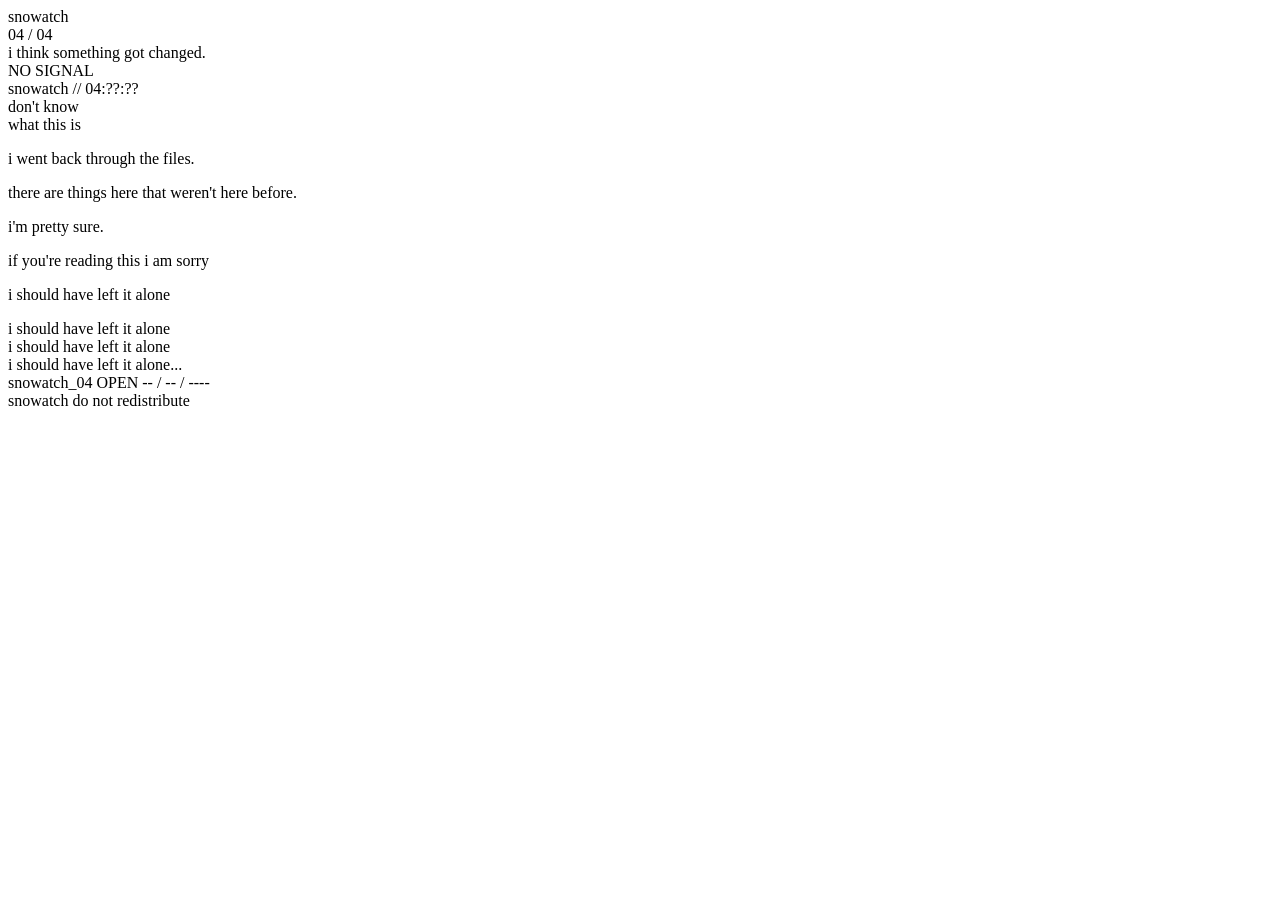
==== deeper.html @ a6eea018 "Update and rename deeper.css to deeper.html" ====
<!DOCTYPE html>
<html lang="en">
<head>
    <meta charset="UTF-8">
    <meta name="viewport" content="width=device-width, initial-scale=1.0">
    <title>snowatch</title>
    <link rel="stylesheet" href="deeper.css">
</head>

<body>

    <div class="noise"></div>

    <header>
        <div class="logo">snowatch</div>
        <div class="page-number">04 / 04</div>
    </header>

    <main>

        <div class="top-line">
            i think something got changed.
        </div>

        <section class="signal">
            <div class="signal-text">NO SIGNAL</div>
            <div class="signal-time">snowatch // 04:??:??</div>
        </section>

        <div class="side-note">
            don't know<br>
            what this is
        </div>

        <section class="writing">
            <p>i went back through the files.</p>
            <p>there are things here that weren't here before.</p>
            <p>i'm pretty sure.</p>
        </section>

        <div class="empty-space"></div>

        <section class="fragment">
            <p>if you're reading this i am sorry</p>
            <p>i should have left it alone</p>

            <div class="repeated">
                i should have left it alone<br>
                i should have left it alone<br>
                i should have left it alone...
            </div>
        </section>

        <div class="file-info">
            <span>snowatch_04</span>
            <span>OPEN</span>
            <span>-- / -- / ----</span>
        </div>

    </main>

    <footer>
        <span>snowatch</span>
        <span>do not redistribute</span>
    </footer>

</body>
</html>
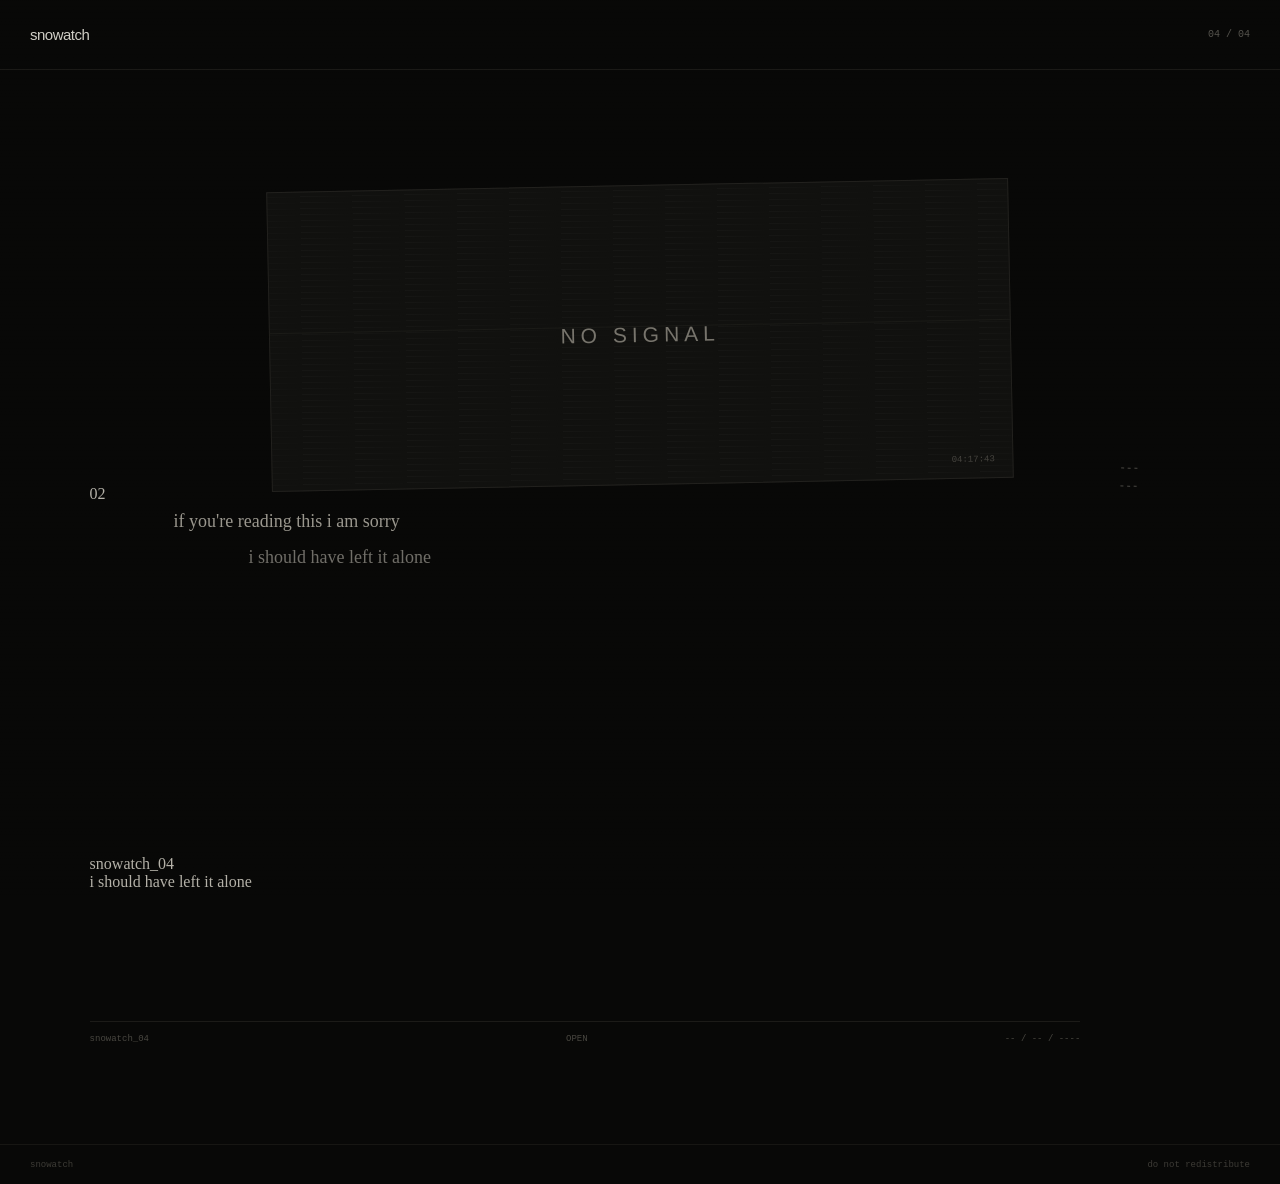
==== commit 103c1e0a: "Update deeper.html" ====
--- a/deeper.html
+++ b/deeper.html
@@ -18,38 +18,32 @@
 
     <main>
 
-        <div class="top-line">
-            i think something got changed.
+        <section class="signal">
+            <div class="signal-text">NO SIGNAL</div>
+            <div class="signal-time">04:17:43</div>
+        </section>
+
+        <div class="small-mark">02</div>
+
+        <div class="side-note">
+            <span>---</span><br>
+            <span>---</span>
         </div>
 
-        <section class="signal">
-            <div class="signal-text">NO SIGNAL</div>
-            <div class="signal-time">snowatch // 04:??:??</div>
-        </section>
-
-        <div class="side-note">
-            don't know<br>
-            what this is
-        </div>
-
-        <section class="writing">
-            <p>i went back through the files.</p>
-            <p>there are things here that weren't here before.</p>
-            <p>i'm pretty sure.</p>
+        <section class="fragment">
+            <p>if you're reading this i am sorry</p>
+            <p class="faded">i should have left it alone</p>
         </section>
 
         <div class="empty-space"></div>
 
-        <section class="fragment">
-            <p>if you're reading this i am sorry</p>
-            <p>i should have left it alone</p>
+        <div class="stray-text">
+            snowatch_04
+        </div>
 
-            <div class="repeated">
-                i should have left it alone<br>
-                i should have left it alone<br>
-                i should have left it alone...
-            </div>
-        </section>
+        <div class="broken-text">
+            i should have left it alone
+        </div>
 
         <div class="file-info">
             <span>snowatch_04</span>
--- a/deeper.css
+++ b/deeper.css
@@ -0,0 +1,382 @@
+* {
+    box-sizing: border-box;
+}
+
+html,
+body {
+    margin: 0;
+    padding: 0;
+    min-height: 100%;
+}
+
+body {
+    background: #080807;
+    color: #b4b1a8;
+    font-family: Georgia, "Times New Roman", serif;
+    overflow-x: hidden;
+}
+
+/* subtle screen noise */
+
+.noise {
+    position: fixed;
+    inset: 0;
+    pointer-events: none;
+    z-index: 20;
+    opacity: 0.07;
+
+    background-image:
+        repeating-linear-gradient(
+            0deg,
+            transparent,
+            transparent 2px,
+            rgba(255,255,255,0.08) 3px
+        );
+}
+
+/* header */
+
+header {
+    height: 70px;
+    padding: 22px 30px;
+
+    display: flex;
+    justify-content: space-between;
+    align-items: center;
+
+    border-bottom: 1px solid #1b1a17;
+}
+
+.logo {
+    font-family: Arial, Helvetica, sans-serif;
+    font-size: 15px;
+    letter-spacing: -0.5px;
+    color: #d0cec6;
+}
+
+.page-number {
+    font-family: monospace;
+    font-size: 10px;
+    color: #55534d;
+}
+
+/* main */
+
+main {
+    position: relative;
+    min-height: calc(100vh - 110px);
+    padding: 45px 7vw 100px;
+}
+
+/* top text */
+
+.top-line {
+    position: relative;
+    margin-left: 9vw;
+
+    font-size: 14px;
+    color: #6f6d66;
+
+    transform: rotate(-0.5deg);
+}
+
+/* monitor */
+
+.signal {
+    position: relative;
+
+    width: 58vw;
+    max-width: 760px;
+    height: 300px;
+
+    margin: 70px auto 0;
+
+    background: #11110f;
+    border: 1px solid #22211e;
+
+    transform: rotate(-1.1deg);
+
+    display: flex;
+    flex-direction: column;
+    justify-content: center;
+    align-items: center;
+
+    overflow: hidden;
+}
+
+.signal::before {
+    content: "";
+    position: absolute;
+    inset: 0;
+
+    background:
+        repeating-linear-gradient(
+            0deg,
+            transparent 0px,
+            transparent 5px,
+            rgba(255,255,255,0.025) 6px
+        );
+}
+
+.signal::after {
+    content: "";
+    position: absolute;
+
+    width: 130%;
+    height: 1px;
+
+    background: #393832;
+
+    left: -15%;
+    top: 47%;
+
+    opacity: 0.25;
+}
+
+.signal-text {
+    position: relative;
+    z-index: 2;
+
+    font-family: Arial, Helvetica, sans-serif;
+    font-size: 21px;
+    letter-spacing: 5px;
+
+    color: #77746c;
+}
+
+.signal-time {
+    position: absolute;
+    z-index: 2;
+
+    right: 18px;
+    bottom: 13px;
+
+    font-family: monospace;
+    font-size: 9px;
+    color: #46443f;
+}
+
+/* side note */
+
+.side-note {
+    position: absolute;
+
+    right: 11vw;
+    top: 390px;
+
+    font-family: monospace;
+    font-size: 11px;
+
+    line-height: 1.6;
+
+    color: #55534e;
+
+    transform: rotate(2deg);
+}
+
+/* writing */
+
+.writing {
+    margin-top: 110px;
+    margin-left: 17vw;
+
+    max-width: 430px;
+
+    font-size: 17px;
+    line-height: 1.9;
+
+    color: #88857d;
+}
+
+.writing p {
+    margin: 0 0 18px;
+}
+
+.writing p:nth-child(2) {
+    margin-left: 38px;
+}
+
+.writing p:nth-child(3) {
+    margin-left: 80px;
+    color: #5e5c56;
+}
+
+/* large empty area */
+
+.empty-space {
+    height: 280px;
+}
+
+/* fragment */
+
+.fragment {
+    margin-left: 5vw;
+
+    max-width: 650px;
+
+    font-size: 18px;
+    line-height: 2;
+
+    color: #9a978e;
+}
+
+.fragment p {
+    margin: 0;
+}
+
+.fragment p:first-child {
+    transform: translateX(20px);
+}
+
+.fragment p:nth-child(2) {
+    color: #706e68;
+    margin-left: 95px;
+}
+
+/* repeated text */
+
+.repeated {
+    margin-top: 45px;
+    margin-left: 160px;
+
+    font-family: monospace;
+    font-size: 11px;
+    line-height: 2.5;
+
+    color: #383732;
+
+    transform: rotate(-1deg);
+}
+
+/* file information */
+
+.file-info {
+    position: relative;
+
+    margin-top: 130px;
+    padding-top: 12px;
+
+    width: 90%;
+
+    border-top: 1px solid #1c1b18;
+
+    display: flex;
+    justify-content: space-between;
+
+    font-family: monospace;
+    font-size: 9px;
+
+    color: #494741;
+}
+
+/* footer */
+
+footer {
+    height: 40px;
+
+    padding: 0 30px;
+
+    display: flex;
+    justify-content: space-between;
+    align-items: center;
+
+    border-top: 1px solid #171613;
+
+    font-family: monospace;
+    font-size: 9px;
+
+    color: #3d3b36;
+}
+
+/* occasional distortion */
+
+@keyframes flicker {
+    0%, 94%, 100% {
+        opacity: 1;
+    }
+
+    95% {
+        opacity: 0.65;
+    }
+
+    96% {
+        opacity: 0.9;
+    }
+
+    97% {
+        opacity: 0.4;
+    }
+}
+
+.signal-text {
+    animation: flicker 7s infinite;
+}
+
+/* mobile */
+
+@media (max-width: 700px) {
+
+    header {
+        padding: 20px;
+    }
+
+    main {
+        padding: 35px 25px 80px;
+    }
+
+    .top-line {
+        margin-left: 0;
+    }
+
+    .signal {
+        width: 100%;
+        height: 230px;
+        margin-top: 60px;
+    }
+
+    .signal-text {
+        font-size: 15px;
+        letter-spacing: 3px;
+    }
+
+    .side-note {
+        position: relative;
+        right: auto;
+        top: auto;
+
+        margin: 45px 0 0 55%;
+    }
+
+    .writing {
+        margin-left: 0;
+        margin-top: 80px;
+    }
+
+    .writing p:nth-child(2) {
+        margin-left: 15px;
+    }
+
+    .writing p:nth-child(3) {
+        margin-left: 35px;
+    }
+
+    .empty-space {
+        height: 180px;
+    }
+
+    .fragment {
+        margin-left: 0;
+    }
+
+    .fragment p:nth-child(2) {
+        margin-left: 35px;
+    }
+
+    .repeated {
+        margin-left: 55px;
+    }
+
+    .file-info {
+        width: 100%;
+    }
+}
